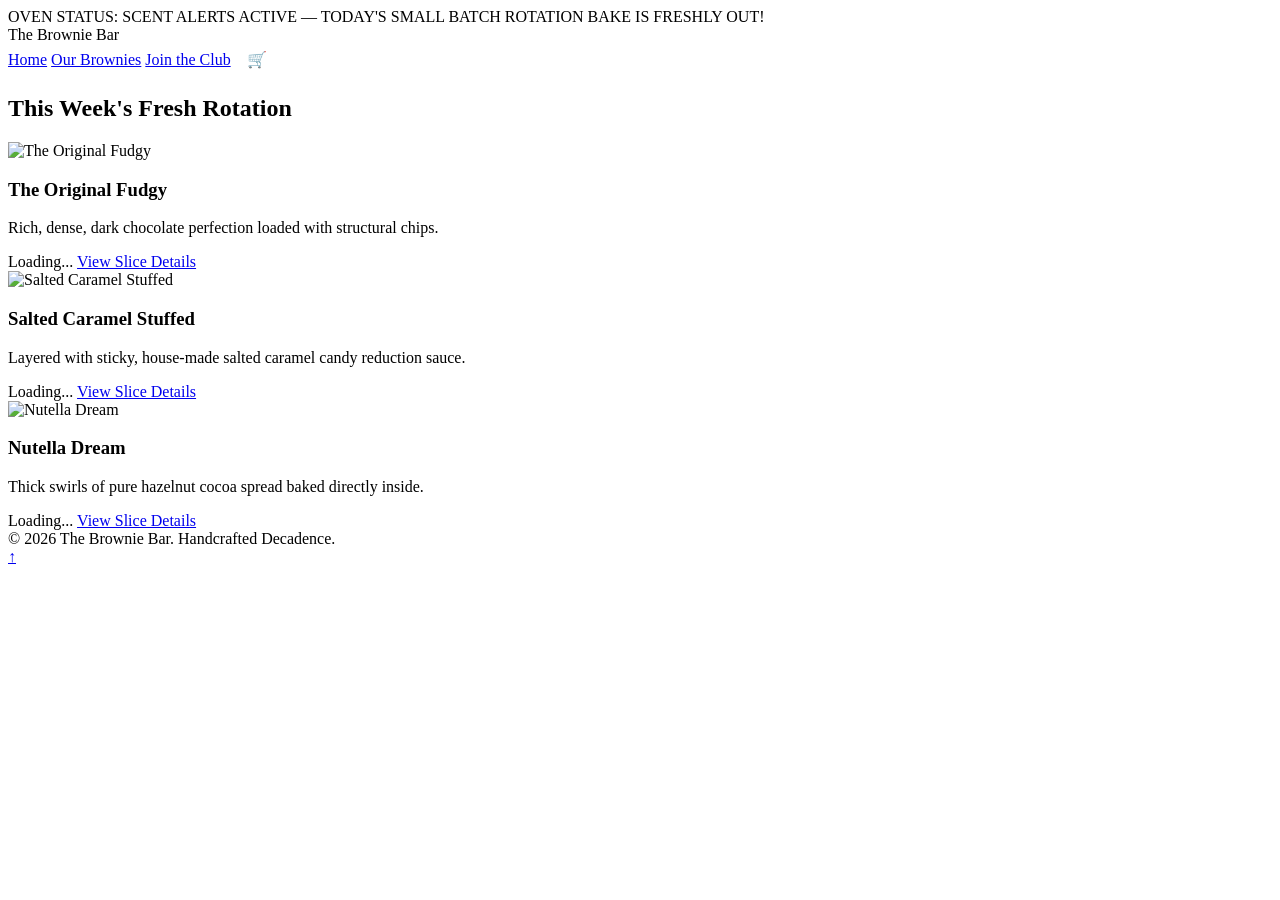
==== menu.html @ 2da79b3b "Add menu.html for The Brownie Bar This file contains the HTML structure for the menu page of The Bro" ====
<!DOCTYPE html>
<html lang="en">

<head>
  <meta charset="UTF-8">
  <meta name="viewport" content="width=device-width, initial-scale=1.0">
  <title>Weekly Rotation | The Brownie Bar</title>
  <link rel="stylesheet" href="style.css">
</head>

<body>
  <div class="live-banner">
    <div class="pulse-dot"></div> OVEN STATUS: SCENT ALERTS ACTIVE — TODAY'S SMALL BATCH ROTATION BAKE IS FRESHLY OUT!
  </div>
  <header>
    <div class="logo" onclick="window.location.href='index.html'">The Brownie Bar</div>
    <nav>
      <a href="index.html">Home</a>
      <a href="menu.html">Our Brownies</a>
      <a href="signup.html">Join the Club</a>
      <!-- Add inside your <nav> or header navigation link row -->
      <a href="cart.html"
        style="position: relative; font-weight: bold; background: var(--primary); color: #fff; padding: 6px 12px; border-radius: 20px; display: inline-flex; align-items: center; gap: 6px; text-decoration: none;">
        🛒 Cart
        <span id="cartCounterBadge" style="background: red; color: white; font-size: 0.75rem; font-weight: bold; padding: 2px 6px; border-radius: 10px; min-width: 14px; text-align: center; display: none;">0</span>
      </a>
    </nav>
  </header>

  <main style="flex: 1;">
    <h2 class="section-title">This Week's Fresh Rotation</h2>
    <div class="grid">
      <!-- Original -->
      <div class="card">
        <img src="brownies_0.webp" class="card-img" alt="The Original Fudgy">
        <div class="card-content">
          <h3>The Original Fudgy</h3>
          <p>Rich, dense, dark chocolate perfection loaded with structural chips.</p>
          <span class="availability-tag">Loading...</span>
          <a href="product-original.html" class="btn" aria-label="View details for The Original Fudgy">View Slice
            Details</a>
        </div>
      </div>
      <!-- Caramel -->
      <div class="card">
        <img src="salted-caramel-stuffed-brownies_7a.webp" class="card-img" alt="Salted Caramel Stuffed">
        <div class="card-content">
          <h3>Salted Caramel Stuffed</h3>
          <p>Layered with sticky, house-made salted caramel candy reduction sauce.</p>
          <span class="availability-tag">Loading...</span>
          <a href="product-caramel.html" class="btn" aria-label="View details for Salted Caramel Stuffed">View Slice
            Details</a>
        </div>
      </div>
      <!-- Nutella -->
      <div class="card">
        <img src="nutella-brownies_4.webp" class="card-img" alt="Nutella Dream">
        <div class="card-content">
          <h3>Nutella Dream</h3>
          <p>Thick swirls of pure hazelnut cocoa spread baked directly inside.</p>
          <span class="availability-tag">Loading...</span>
          <a href="product-nutella.html" class="btn" aria-label="View details for Nutella Dream">View Slice Details</a>
        </div>
      </div>
    </div>
  </main>

  <footer>&copy; 2026 The Brownie Bar. Handcrafted Decadence.</footer>
  <a href="#" class="back-to-top" id="backToTop" aria-label="Scroll back to top">↑</a>
  <script src="app.js"></script>
</body>

</html>
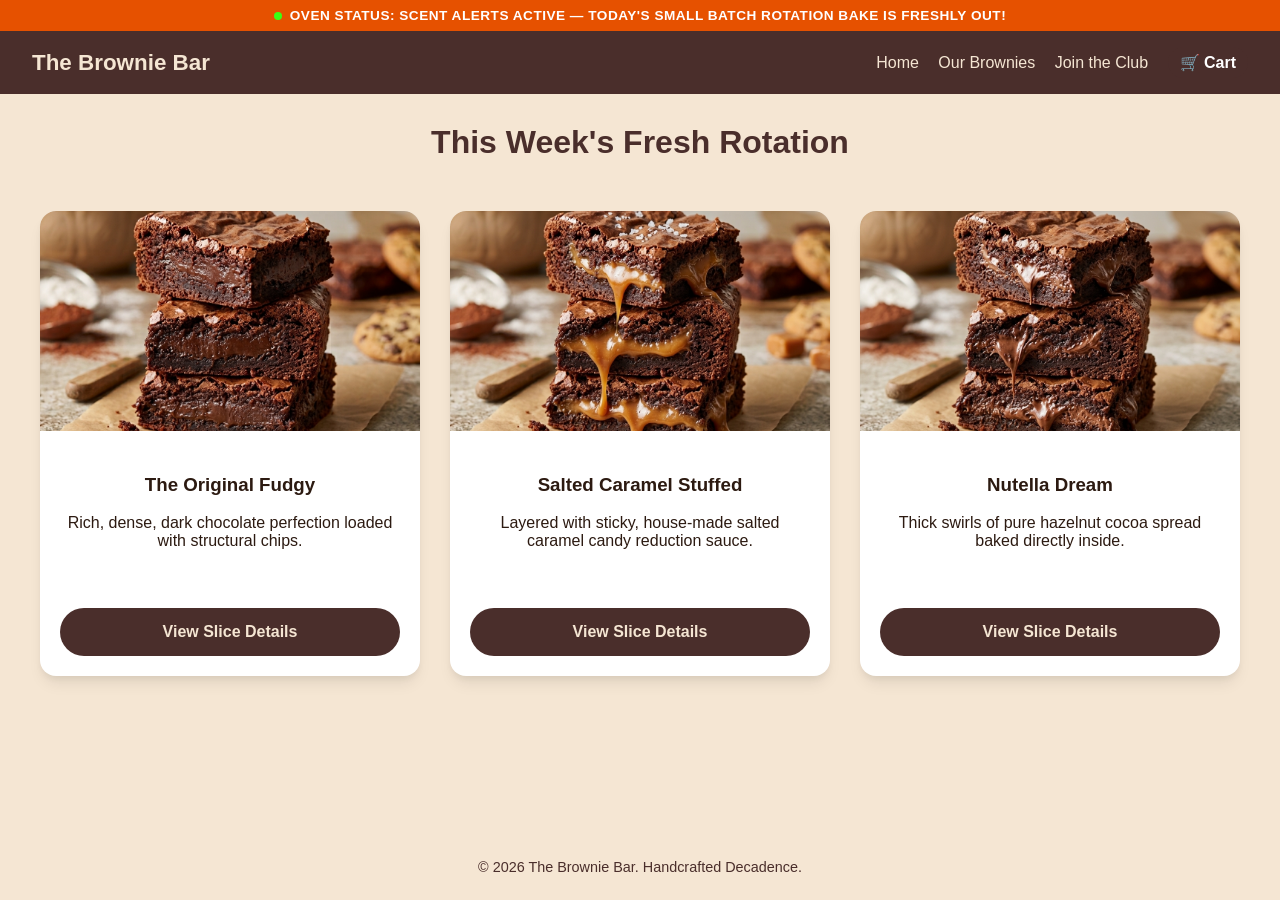
==== commit 80f8d8d8: "Update menu.html images." ====
--- a/menu.html
+++ b/menu.html
@@ -32,7 +32,7 @@
     <div class="grid">
       <!-- Original -->
       <div class="card">
-        <img src="brownies_0.webp" class="card-img" alt="The Original Fudgy">
+        <img src="Gemini_Generated_Image_zda83ozda83ozda8.png" class="card-img" alt="The Original Fudgy">
         <div class="card-content">
           <h3>The Original Fudgy</h3>
           <p>Rich, dense, dark chocolate perfection loaded with structural chips.</p>
@@ -43,7 +43,7 @@
       </div>
       <!-- Caramel -->
       <div class="card">
-        <img src="salted-caramel-stuffed-brownies_7a.webp" class="card-img" alt="Salted Caramel Stuffed">
+        <img src="Gemini_Generated_Image_i1s3k4i1s3k4i1s3.png" class="card-img" alt="Salted Caramel Stuffed">
         <div class="card-content">
           <h3>Salted Caramel Stuffed</h3>
           <p>Layered with sticky, house-made salted caramel candy reduction sauce.</p>
@@ -54,7 +54,7 @@
       </div>
       <!-- Nutella -->
       <div class="card">
-        <img src="nutella-brownies_4.webp" class="card-img" alt="Nutella Dream">
+        <img src="Gemini_Generated_Image_r7hcr6r7hcr6r7hc.png" class="card-img" alt="Nutella Dream">
         <div class="card-content">
           <h3>Nutella Dream</h3>
           <p>Thick swirls of pure hazelnut cocoa spread baked directly inside.</p>
--- a/style.css
+++ b/style.css
@@ -0,0 +1,414 @@
+/* Core Color System & Theme Settings */
+:root {
+    --primary: #4A2E2B;
+    --secondary: #F5E6D3;
+    --accent: #8B5A2B;
+    --text: #2C1A11;
+    --success: #2E7D32;
+    --error: #C62828;
+    --card-bg: #FFFFFF;
+}
+
+/* Custom Themed Scrollbar */
+html {
+    scroll-behavior: smooth;
+    scrollbar-color: var(--primary) var(--secondary);
+    scrollbar-width: thin;
+}
+
+body {
+    font-family: 'Segoe UI', Tahoma, Geneva, Verdana, sans-serif;
+    background-color: var(--secondary);
+    color: var(--text);
+    margin: 0;
+    padding: 0;
+    display: flex;
+    flex-direction: column;
+    min-height: 100vh;
+}
+
+/* Header Navbar Rules */
+header {
+    background-color: var(--primary);
+    color: var(--secondary);
+    padding: 1rem 2rem;
+    display: flex;
+    justify-content: space-between;
+    align-items: center;
+}
+
+.logo {
+    font-weight: bold;
+    cursor: pointer;
+    font-size: 1.4rem;
+}
+
+nav a {
+    color: var(--secondary);
+    text-decoration: none;
+    margin-left: 15px;
+    transition: opacity 0.2s;
+}
+
+nav a:hover {
+    opacity: 0.8;
+}
+
+.section-title {
+    text-align: center;
+    color: var(--primary);
+    font-size: 2rem;
+    margin: 30px 0;
+}
+
+/* Grid & Layered Soft Shadow Cards */
+.grid {
+    display: grid;
+    grid-template-columns: repeat(auto-fit, minmax(280px, 1fr));
+    gap: 30px;
+    padding: 20px;
+    max-width: 1200px;
+    margin: 0 auto;
+}
+
+.card {
+    background: var(--card-bg);
+    border-radius: 16px;
+    overflow: hidden;
+    box-shadow: 0 4px 6px -1px rgba(0, 0, 0, 0.05), 0 10px 15px -3px rgba(0, 0, 0, 0.08);
+    transition: transform 0.3s cubic-bezier(0.34, 1.56, 0.64, 1), box-shadow 0.3s ease;
+}
+
+/* Micro-interaction Scale Trigger */
+.card:hover {
+    transform: scale(1.03) translateY(-4px);
+    box-shadow: 0 20px 25px -5px rgba(0, 0, 0, 0.1), 0 10px 10px -5px rgba(0, 0, 0, 0.04);
+}
+
+.card-img {
+    width: 100%;
+    height: 220px;
+    object-fit: cover;
+}
+
+.card-content {
+    padding: 20px;
+    text-align: center;
+}
+
+/* Centered Pill Tags */
+.availability-tag {
+    display: block;
+    width: fit-content;
+    margin: 12px auto;
+    padding: 6px 16px;
+    border-radius: 20px;
+    font-size: 0.8rem;
+    font-weight: bold;
+    color: white;
+    text-transform: uppercase;
+    letter-spacing: 0.5px;
+}
+
+.available {
+    background-color: var(--success);
+}
+
+.unavailable {
+    background-color: var(--error);
+}
+
+/* Pricing Display Elements */
+.price-container {
+    margin: 15px 0;
+    font-size: 1.25rem;
+}
+
+.original-price {
+    text-decoration: line-through;
+    color: #7a6152;
+    margin-right: 8px;
+}
+
+.current-price {
+    font-weight: bold;
+    color: var(--accent);
+}
+
+.price-suffix {
+    font-size: 1rem;
+    color: var(--text);
+    margin-left: 4px;
+}
+
+/* Form inputs & Details Layout Wrapper */
+.product-layout {
+    background: var(--card-bg);
+    max-width: 600px;
+    margin: 40px auto;
+    padding: 30px;
+    border-radius: 16px;
+    box-shadow: 0 10px 15px -3px rgba(0, 0, 0, 0.05);
+    text-align: center;
+}
+
+.product-layout img {
+    width: 100%;
+    max-height: 350px;
+    object-fit: cover;
+    border-radius: 12px;
+}
+
+.form-group {
+    margin: 25px auto 15px auto;
+    max-width: 450px;
+    text-align: left;
+}
+
+.form-group label {
+    display: block;
+    margin-bottom: 8px;
+    font-weight: 600;
+    font-size: 0.95rem;
+}
+
+.form-group input {
+    width: 100%;
+    padding: 12px;
+    border: 1px solid #ccbdb0;
+    border-radius: 8px;
+    font-size: 1rem;
+    box-sizing: border-box;
+    background-color: #faf8f5;
+}
+
+.form-group input:focus {
+    border-color: var(--primary);
+    outline: none;
+    background-color: white;
+}
+
+/* Zero Padding Buttons */
+.btn {
+    display: block;
+    width: 100%;
+    max-width: 450px;
+    margin: 15px auto 0 auto;
+    padding: 0;
+    line-height: 48px;
+    text-align: center;
+    text-decoration: none;
+    border-radius: 25px;
+    background-color: var(--primary);
+    color: var(--secondary);
+    font-weight: 600;
+    border: none;
+    cursor: pointer;
+    font-size: 1rem;
+    box-sizing: border-box;
+    transition: background-color 0.3s ease, color 0.3s ease;
+}
+
+.btn:hover {
+    background-color: var(--accent);
+    color: white;
+}
+
+/* Invoice Box Component */
+.invoice-box {
+    background: var(--card-bg);
+    border-radius: 12px;
+    padding: 25px;
+    margin: 25px 0;
+    text-align: left;
+    box-shadow: 0 4px 10px rgba(0, 0, 0, 0.05);
+    border-left: 4px solid var(--primary);
+}
+
+.invoice-row {
+    display: flex;
+    justify-content: space-between;
+    margin: 10px 0;
+}
+
+.invoice-total {
+    font-size: 1.15rem;
+    font-weight: bold;
+    border-top: 2px dashed #e6dfd5;
+    padding-top: 10px;
+    margin-top: 10px;
+}
+
+/* Loading Skeletons */
+.skeleton-container {
+    display: flex;
+    flex-direction: column;
+    gap: 15px;
+    padding: 25px;
+    background: white;
+    border-radius: 12px;
+}
+
+.skeleton-line {
+    background: linear-gradient(90deg, #f2f2f2 25%, #e6e6e6 50%, #f2f2f2 75%);
+    background-size: 200% 100%;
+    animation: pulse-skeleton 1.5s infinite;
+    height: 20px;
+    border-radius: 4px;
+}
+
+.skeleton-line.short {
+    width: 40%;
+}
+
+.skeleton-line.mid {
+    width: 75%;
+}
+
+.skeleton-line.hero {
+    height: 40px;
+}
+
+@keyframes pulse-skeleton {
+    0% {
+        background-position: 200% 0;
+    }
+
+    100% {
+        background-position: -200% 0;
+    }
+}
+
+/* Floating Top Tracker Toggle button */
+.back-to-top {
+    position: fixed;
+    bottom: 30px;
+    right: 30px;
+    background-color: var(--primary);
+    color: var(--secondary);
+    width: 45px;
+    height: 45px;
+    border-radius: 50%;
+    display: flex;
+    align-items: center;
+    justify-content: center;
+    text-decoration: none;
+    font-size: 1.2rem;
+    font-weight: bold;
+    box-shadow: 0 4px 10px rgba(0, 0, 0, 0.3);
+    opacity: 0;
+    pointer-events: none;
+    transition: opacity 0.3s, background-color 0.2s;
+    z-index: 999;
+}
+
+.back-to-top.visible {
+    opacity: 1;
+    pointer-events: auto;
+}
+
+.back-to-top:hover {
+    background-color: var(--accent);
+    color: white;
+}
+
+.copy-badge {
+    display: inline-flex;
+    align-items: center;
+    gap: 8px;
+    font-size: 0.9rem;
+    padding: 6px 12px;
+    background: #eee;
+    border-radius: 4px;
+    cursor: pointer;
+    border: none;
+    font-family: monospace;
+}
+
+footer {
+    text-align: center;
+    padding: 25px;
+    color: var(--primary);
+    font-size: 0.9rem;
+    margin-top: auto;
+}
+
+@media print {
+
+    /* Hide the navbar, buttons, footer, and back-to-top tracking circle */
+    header,
+    footer,
+    .btn,
+    .back-to-top,
+    #copyIdBtn,
+    p {
+        display: none !important;
+    }
+
+    /* Force a clean white background for printing paper */
+    body {
+        background-color: white !important;
+    }
+
+    /* Expand the invoice block nicely on the page */
+    .invoice-box {
+        border: 1px solid #e6dfd5;
+        box-shadow: none;
+        margin: 0 auto;
+        max-width: 100%;
+    }
+}
+
+.live-banner {
+    background-color: #E65100;
+    color: white;
+    text-align: center;
+    padding: 8px;
+    font-size: 0.85rem;
+    font-weight: bold;
+    letter-spacing: 0.5px;
+    display: flex;
+    justify-content: center;
+    align-items: center;
+    gap: 8px;
+}
+
+.pulse-dot {
+    width: 8px;
+    height: 8px;
+    background-color: #39FF14;
+    border-radius: 50%;
+    animation: simplePulse 1.5s infinite;
+}
+
+@keyframes simplePulse {
+    0% {
+        transform: scale(0.9);
+        opacity: 0.4;
+    }
+
+    50% {
+        transform: scale(1.2);
+        opacity: 1;
+    }
+
+    100% {
+        transform: scale(0.9);
+        opacity: 0.4;
+    }
+}
+
+/* Active/Hovered Gold Star Accent */
+.star-node.active-star {
+    color: #E65100 !important;
+}
+
+/* Subtle scaling pop effect when touching stars */
+.star-node {
+    display: inline-block;
+    transition: transform 0.1s ease, color 0.1s ease;
+}
+
+.star-node:hover {
+    transform: scale(1.2);
+}
